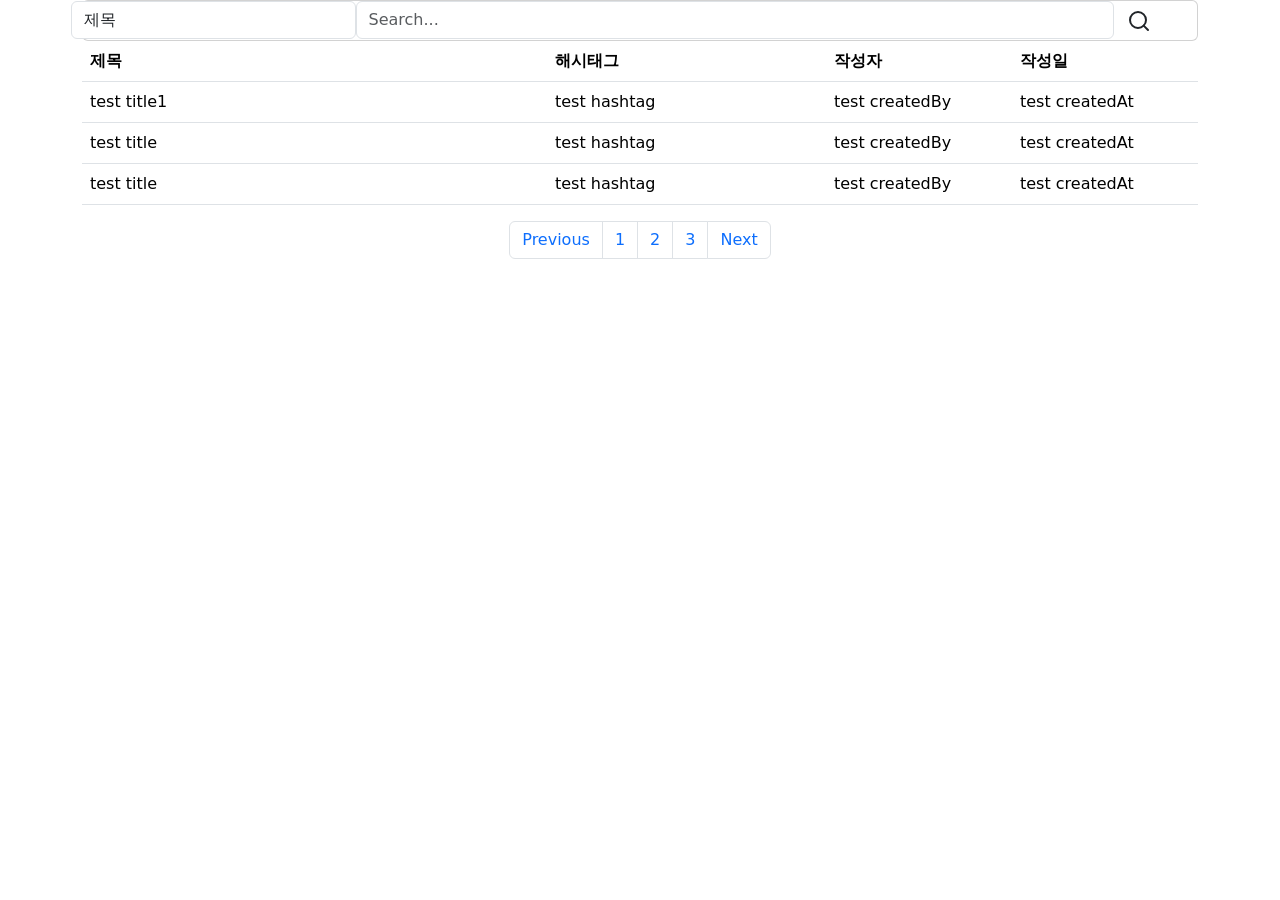
==== src/main/resources/templates/articles/index.html @ 4496e1a3 "#16 - bootstrap활용해서 게시판, 게시글 디자인 수정 게시글 상세 페이지 디자인은 추후 추가 작업 예정.  * 참고 페이지 https://getbootstrap.com/" ====
<!DOCTYPE html>
<html lang="ko">
<head>
  <meta charset="utf-8">
  <meta name="viewport" content="width=device-width, initial-scale=1">
  <meta name="author" content="moon">
  <meta name="description" content="">
  <title>게시판 페이지</title>
  <link href="https://cdn.jsdelivr.net/npm/bootstrap@5.3.3/dist/css/bootstrap.min.css" rel="stylesheet" integrity="sha384-QWTKZyjpPEjISv5WaRU9OFeRpok6YctnYmDr5pNlyT2bRjXh0JMhjY6hW+ALEwIH" crossorigin="anonymous">
  <link href="/css/search-bar.css" rel="stylesheet">
</head>
<body>
  <header id="header"></header>

  <main class="container">
    <!-- 검색창 -->
<!--    <form>-->
<!--      <label for="search-type" hidden>유형</label>-->
<!--        <select id="search-type" name="search-type">-->
<!--          <option>제목</option>-->
<!--          <option>본문</option>-->
<!--          <option>ID</option>-->
<!--          <option>닉네임</option>-->
<!--          <option>해시태그</option>-->
<!--        </select>-->

<!--      <label for="search-value" hidden>검색어</label>-->
<!--      <input type="search" id="search-value" name="search-value" placeholder="검색어...">-->
<!--      <button type="submit">검색</button>-->
<!--    </form>-->
    <div class="row">
      <div class="col-lg-12 card-margin">
        <div class="card search-form">
          <div class="card-body p-0">
            <form id="search-form">
              <div class="row">
                <div class="col-12">
                  <div class="row no-gutters">
                    <div class="col-lg-3 col-md-3 col-sm-12 p-0">
                      <select class="form-control" id="exampleFormControlSelect1">
                        <option>제목</option>
                        <option>본문</option>
                        <option>ID</option>
                        <option>닉네임</option>
                        <option>해시태그</option>
                      </select>
                    </div>
                    <div class="col-lg-8 col-md-6 col-sm-12 p-0">
                      <input type="text" placeholder="Search..." class="form-control" id="search" name="search">
                    </div>
                    <div class="col-lg-1 col-md-3 col-sm-12 p-0">
                      <button type="submit" class="btn btn-base">
                        <svg xmlns="http://www.w3.org/2000/svg" width="24" height="24" viewBox="0 0 24 24" fill="none" stroke="currentColor" stroke-width="2" stroke-linecap="round" stroke-linejoin="round" class="feather feather-search"><circle cx="11" cy="11" r="8"></circle><line x1="21" y1="21" x2="16.65" y2="16.65"></line></svg>
                      </button>
                    </div>
                  </div>
                </div>
              </div>
            </form>
          </div>
        </div>
      </div>
    </div>

    <!-- 테이블 -->
    <table class="table">
      <thead>
        <tr>
          <th class="col-5">제목</th>
          <th class="col-3">해시태그</th>
          <th class="col-2">작성자</th>
          <th class="col-2">작성일</th>
        </tr>
      </thead>
      <tbody>
        <tr>
          <td>test title1</td>
          <td>test hashtag</td>
          <td>test createdBy</td>
          <td>test createdAt</td>
        </tr>
        <tr>
          <td>test title</td>
          <td>test hashtag</td>
          <td>test createdBy</td>
          <td>test createdAt</td>
        </tr>
        <tr>
          <td>test title</td>
          <td>test hashtag</td>
          <td>test createdBy</td>
          <td>test createdAt</td>
        </tr>
      </tbody>
      <!--
      <tfoot>

      </tfoot> -->
    </table>

    <!-- table navigation bar -->
<!--    <nav>-->
<!--      <table>-->
<!--        <tr>-->
<!--          <td>previous</td>-->
<!--          <td>1</td>-->
<!--          <td>2</td>-->
<!--          <td>3</td>-->
<!--          <td>4</td>-->
<!--          <td>5</td>-->
<!--          <td>next</td>-->
<!--        </tr>-->
<!--      </table>-->
<!--    </nav>-->
    <nav aria-label="Page navigation example">
      <ul class="pagination justify-content-center">
        <li class="page-item"><a class="page-link" href="#">Previous</a></li>
        <li class="page-item"><a class="page-link" href="#">1</a></li>
        <li class="page-item"><a class="page-link" href="#">2</a></li>
        <li class="page-item"><a class="page-link" href="#">3</a></li>
        <li class="page-item"><a class="page-link" href="#">Next</a></li>
      </ul>
    </nav>
  </main>

  <footer id="footer"></footer>

  <script src="https://cdn.jsdelivr.net/npm/bootstrap@5.3.3/dist/js/bootstrap.bundle.min.js" integrity="sha384-YvpcrYf0tY3lHB60NNkmXc5s9fDVZLESaAA55NDzOxhy9GkcIdslK1eN7N6jIeHz" crossorigin="anonymous"></script>
</body>
</html>
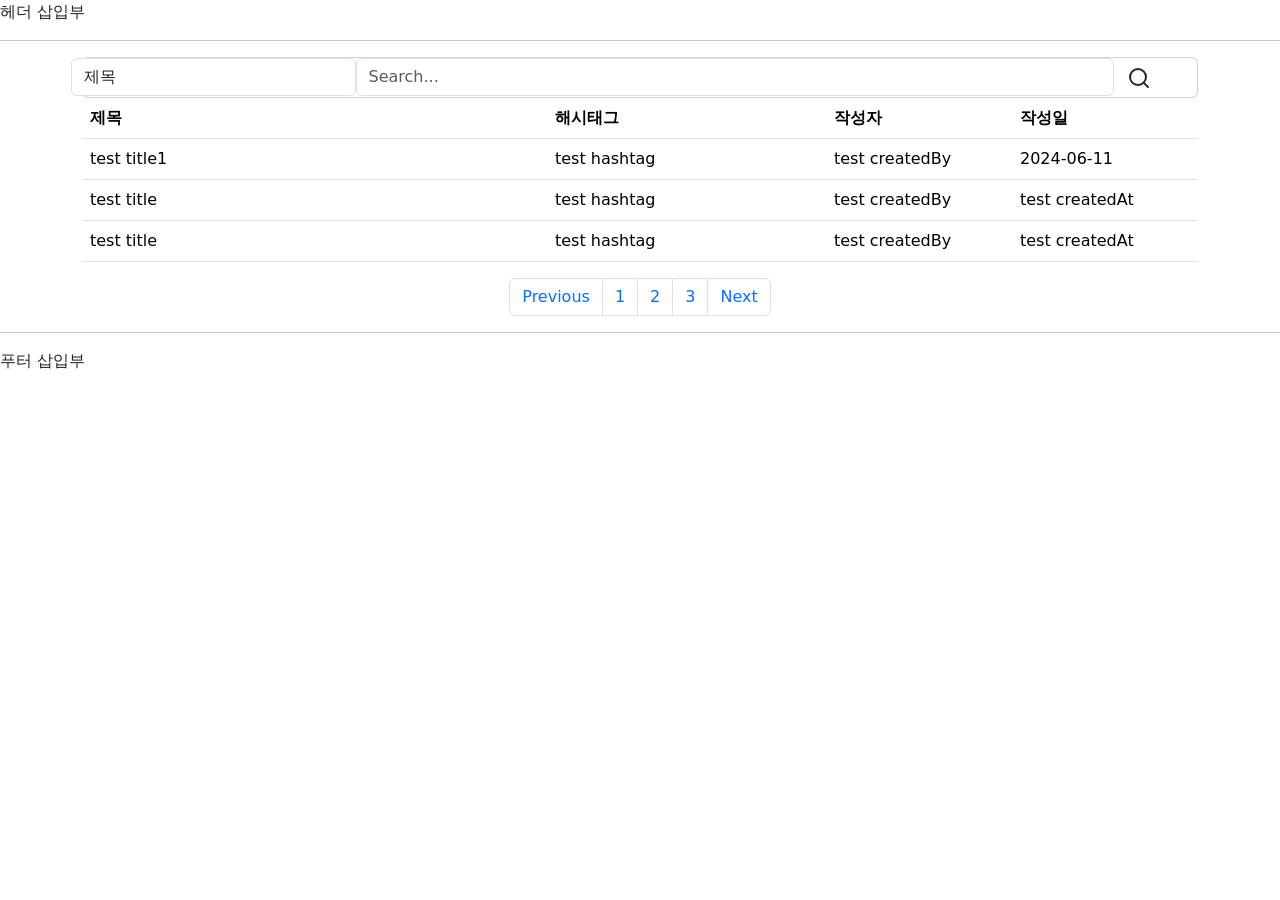
==== commit e86d15b4: "#19 - 게시판 페이지 뷰 추가 thymeleaf 사용한 게시판 뷰 템플린 구현." ====
--- a/src/main/resources/templates/articles/index.html
+++ b/src/main/resources/templates/articles/index.html
@@ -10,7 +10,10 @@
   <link href="/css/search-bar.css" rel="stylesheet">
 </head>
 <body>
-  <header id="header"></header>
+  <header id="header">
+    헤더 삽입부
+    <hr>
+  </header>
 
   <main class="container">
     <!-- 검색창 -->
@@ -37,7 +40,8 @@
                 <div class="col-12">
                   <div class="row no-gutters">
                     <div class="col-lg-3 col-md-3 col-sm-12 p-0">
-                      <select class="form-control" id="exampleFormControlSelect1">
+                      <label for="search-type" hidden>검색 유형</label>
+                      <select class="form-control" id="search-type">
                         <option>제목</option>
                         <option>본문</option>
                         <option>ID</option>
@@ -63,21 +67,21 @@
     </div>
 
     <!-- 테이블 -->
-    <table class="table">
+    <table class="table" id="article-table">
       <thead>
         <tr>
-          <th class="col-5">제목</th>
-          <th class="col-3">해시태그</th>
-          <th class="col-2">작성자</th>
-          <th class="col-2">작성일</th>
+          <th class="title col-5">제목</th>
+          <th class="hashtag col-3">해시태그</th>
+          <th class="user-id col-2">작성자</th>
+          <th class="created-at col-2">작성일</th>
         </tr>
       </thead>
       <tbody>
         <tr>
-          <td>test title1</td>
-          <td>test hashtag</td>
-          <td>test createdBy</td>
-          <td>test createdAt</td>
+          <td class="title"><a>test title1</a></td>
+          <td class="hashtag">test hashtag</td>
+          <td class="user-id">test createdBy</td>
+          <td class="created-at"><time>2024-06-11</time></td>
         </tr>
         <tr>
           <td>test title</td>
@@ -99,19 +103,6 @@
     </table>
 
     <!-- table navigation bar -->
-<!--    <nav>-->
-<!--      <table>-->
-<!--        <tr>-->
-<!--          <td>previous</td>-->
-<!--          <td>1</td>-->
-<!--          <td>2</td>-->
-<!--          <td>3</td>-->
-<!--          <td>4</td>-->
-<!--          <td>5</td>-->
-<!--          <td>next</td>-->
-<!--        </tr>-->
-<!--      </table>-->
-<!--    </nav>-->
     <nav aria-label="Page navigation example">
       <ul class="pagination justify-content-center">
         <li class="page-item"><a class="page-link" href="#">Previous</a></li>
@@ -123,7 +114,10 @@
     </nav>
   </main>
 
-  <footer id="footer"></footer>
+  <footer id="footer">
+    <hr>
+    푸터 삽입부
+  </footer>
 
   <script src="https://cdn.jsdelivr.net/npm/bootstrap@5.3.3/dist/js/bootstrap.bundle.min.js" integrity="sha384-YvpcrYf0tY3lHB60NNkmXc5s9fDVZLESaAA55NDzOxhy9GkcIdslK1eN7N6jIeHz" crossorigin="anonymous"></script>
 </body>
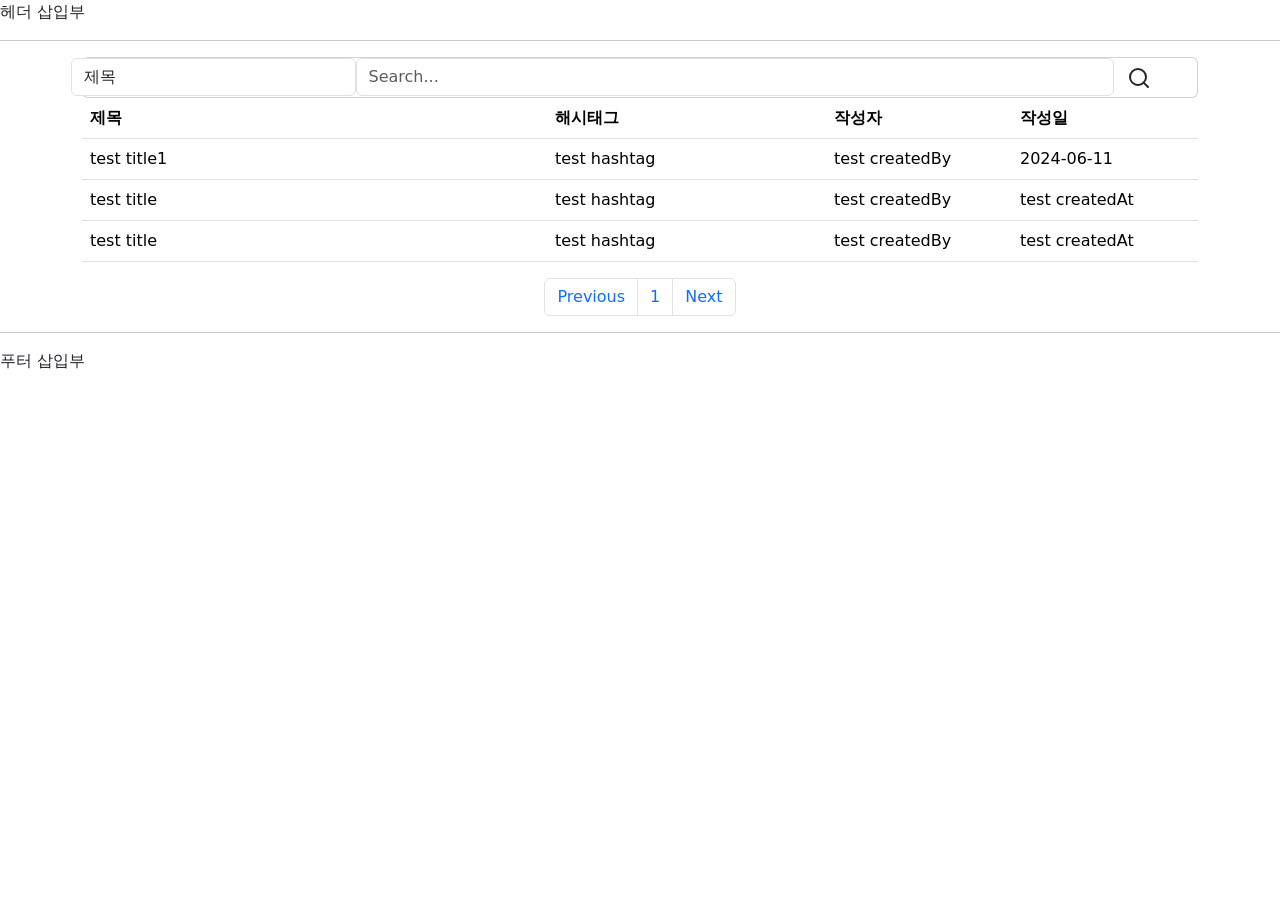
==== commit 69818d43: "#28 - 페이지네이션 뷰 구현" ====
--- a/src/main/resources/templates/articles/index.html
+++ b/src/main/resources/templates/articles/index.html
@@ -103,12 +103,10 @@
     </table>
 
     <!-- table navigation bar -->
-    <nav aria-label="Page navigation example">
+    <nav id="pagination" aria-label="Page navigation example">
       <ul class="pagination justify-content-center">
         <li class="page-item"><a class="page-link" href="#">Previous</a></li>
         <li class="page-item"><a class="page-link" href="#">1</a></li>
-        <li class="page-item"><a class="page-link" href="#">2</a></li>
-        <li class="page-item"><a class="page-link" href="#">3</a></li>
         <li class="page-item"><a class="page-link" href="#">Next</a></li>
       </ul>
     </nav>
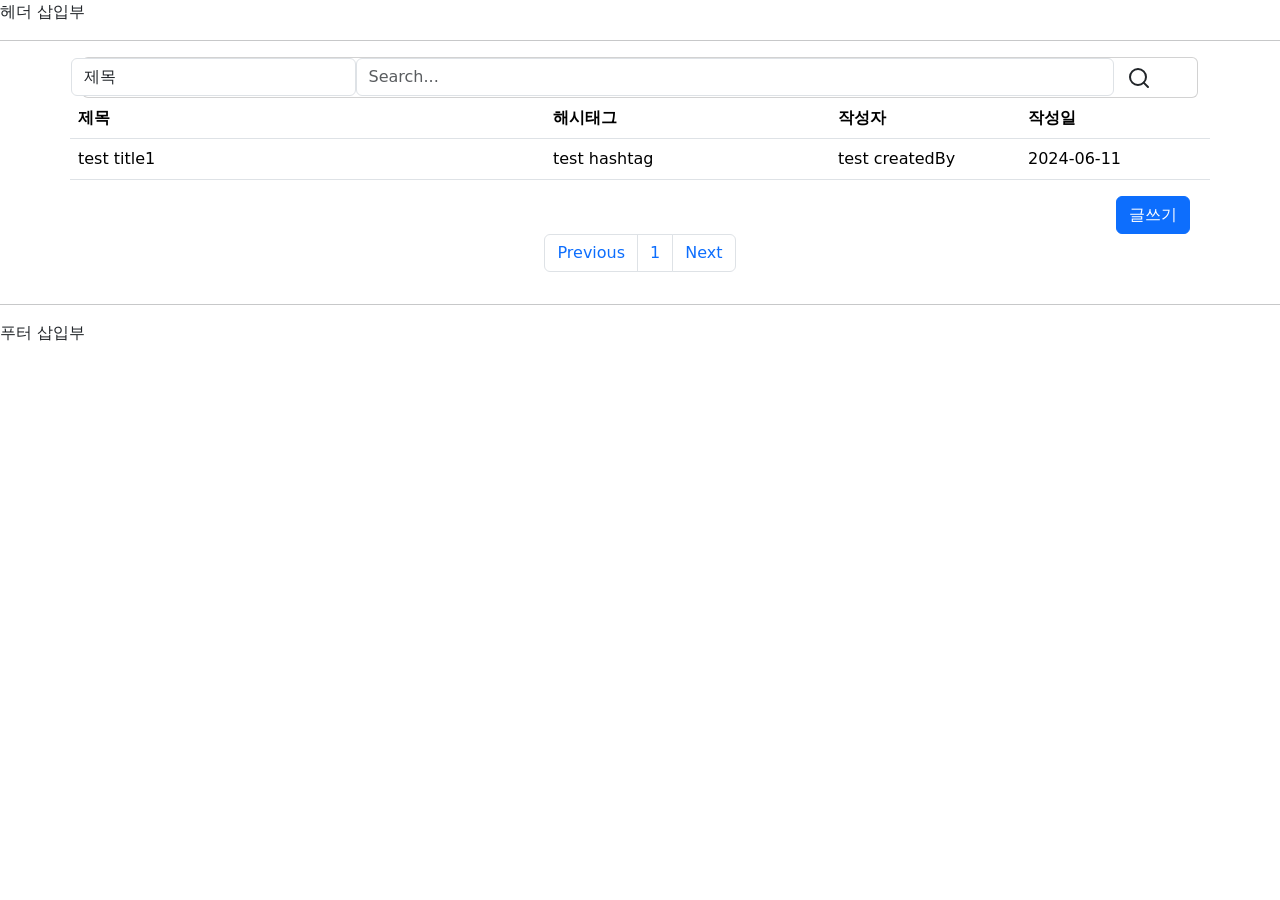
==== commit e450d58e: "#41 - 게시글 등록, 수정, 삭제 기능 뷰에 추가" ====
--- a/src/main/resources/templates/articles/index.html
+++ b/src/main/resources/templates/articles/index.html
@@ -8,6 +8,7 @@
   <title>게시판 페이지</title>
   <link href="https://cdn.jsdelivr.net/npm/bootstrap@5.3.3/dist/css/bootstrap.min.css" rel="stylesheet" integrity="sha384-QWTKZyjpPEjISv5WaRU9OFeRpok6YctnYmDr5pNlyT2bRjXh0JMhjY6hW+ALEwIH" crossorigin="anonymous">
   <link href="/css/search-bar.css" rel="stylesheet">
+  <link href="/css/articles/table-header.css" rel="stylesheet">
 </head>
 <body>
   <header id="header">
@@ -17,20 +18,6 @@
 
   <main class="container">
     <!-- 검색창 -->
-<!--    <form>-->
-<!--      <label for="search-type" hidden>유형</label>-->
-<!--        <select id="search-type" name="search-type">-->
-<!--          <option>제목</option>-->
-<!--          <option>본문</option>-->
-<!--          <option>ID</option>-->
-<!--          <option>닉네임</option>-->
-<!--          <option>해시태그</option>-->
-<!--        </select>-->
-
-<!--      <label for="search-value" hidden>검색어</label>-->
-<!--      <input type="search" id="search-value" name="search-value" placeholder="검색어...">-->
-<!--      <button type="submit">검색</button>-->
-<!--    </form>-->
     <div class="row">
       <div class="col-lg-12 card-margin">
         <div class="card search-form">
@@ -41,7 +28,7 @@
                   <div class="row no-gutters">
                     <div class="col-lg-3 col-md-3 col-sm-12 p-0">
                       <label for="search-type" hidden>검색 유형</label>
-                      <select class="form-control" id="search-type">
+                      <select class="form-control" id="search-type" name="searchType">
                         <option>제목</option>
                         <option>본문</option>
                         <option>ID</option>
@@ -50,7 +37,7 @@
                       </select>
                     </div>
                     <div class="col-lg-8 col-md-6 col-sm-12 p-0">
-                      <input type="text" placeholder="Search..." class="form-control" id="search" name="search">
+                      <input type="text" placeholder="Search..." class="form-control" id="search-value" name="searchValue">
                     </div>
                     <div class="col-lg-1 col-md-3 col-sm-12 p-0">
                       <button type="submit" class="btn btn-base">
@@ -67,49 +54,43 @@
     </div>
 
     <!-- 테이블 -->
-    <table class="table" id="article-table">
-      <thead>
-        <tr>
-          <th class="title col-5">제목</th>
-          <th class="hashtag col-3">해시태그</th>
-          <th class="user-id col-2">작성자</th>
-          <th class="created-at col-2">작성일</th>
-        </tr>
-      </thead>
-      <tbody>
-        <tr>
-          <td class="title"><a>test title1</a></td>
-          <td class="hashtag">test hashtag</td>
-          <td class="user-id">test createdBy</td>
-          <td class="created-at"><time>2024-06-11</time></td>
-        </tr>
-        <tr>
-          <td>test title</td>
-          <td>test hashtag</td>
-          <td>test createdBy</td>
-          <td>test createdAt</td>
-        </tr>
-        <tr>
-          <td>test title</td>
-          <td>test hashtag</td>
-          <td>test createdBy</td>
-          <td>test createdAt</td>
-        </tr>
-      </tbody>
-      <!--
-      <tfoot>
+    <div class="row">
+      <table class="table" id="article-table">
+        <thead>
+          <tr>
+            <th class="title col-5"><a>제목</a></th>
+            <th class="hashtag col-3"><a>해시태그</a></th>
+            <th class="user-id col-2"><a>작성자</a></th>
+            <th class="created-at col-2"><a>작성일</a></th>
+          </tr>
+        </thead>
+        <tbody>
+          <tr>
+            <td class="title"><a>test title1</a></td>
+            <td class="hashtag">test hashtag</td>
+            <td class="user-id">test createdBy</td>
+            <td class="created-at"><time>2024-06-11</time></td>
+          </tr>
+        </tbody>
+      </table>
+    </div>
 
-      </tfoot> -->
-    </table>
+    <div class="row">
+      <div class="d-grid gap-2 d-md-flex justify-content-md-end">
+        <a class="btn btn-primary me-md-2" role="button" id="write-article">글쓰기</a>
+      </div>
+    </div>
 
     <!-- table navigation bar -->
-    <nav id="pagination" aria-label="Page navigation example">
-      <ul class="pagination justify-content-center">
-        <li class="page-item"><a class="page-link" href="#">Previous</a></li>
-        <li class="page-item"><a class="page-link" href="#">1</a></li>
-        <li class="page-item"><a class="page-link" href="#">Next</a></li>
-      </ul>
-    </nav>
+    <div class="row">
+      <nav id="pagination" aria-label="Page navigation example">
+        <ul class="pagination justify-content-center">
+          <li class="page-item"><a class="page-link" href="#">Previous</a></li>
+          <li class="page-item"><a class="page-link" href="#">1</a></li>
+          <li class="page-item"><a class="page-link" href="#">Next</a></li>
+        </ul>
+      </nav>
+    </div>
   </main>
 
   <footer id="footer">
